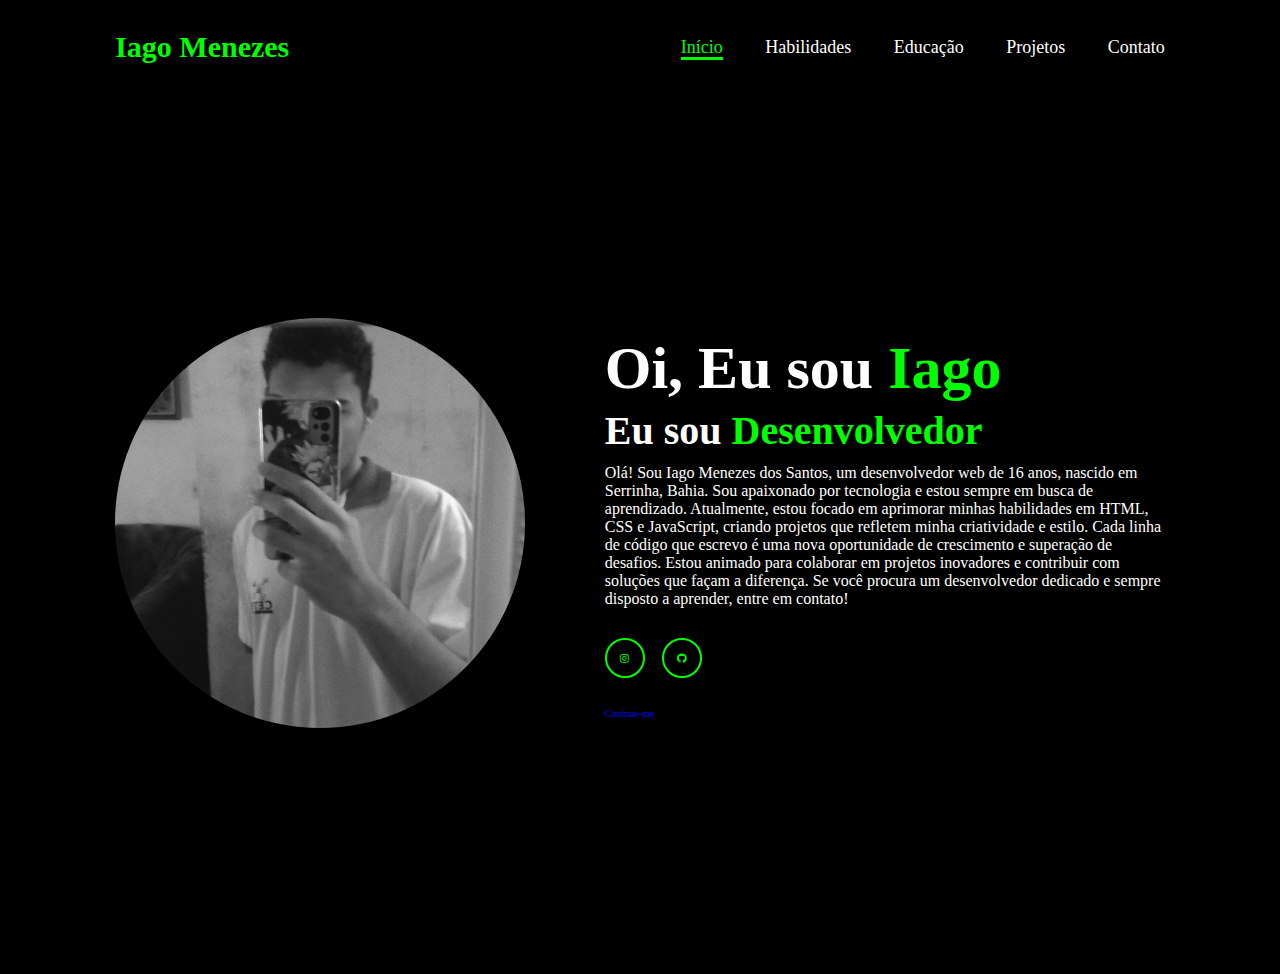
==== index.html @ 56a146c1 "Add files via upload" ====
<!DOCTYPE html>
<html lang="pt-br">
<head>
    <meta charset="UTF-8">
    <meta name="viewport" content="width=device-width, initial-scale=1.0">
    <link rel="shortcut icon" href="favicon.png" type="image/x-icon">
    <link rel="stylesheet" href="style.css">
    <link rel="stylesheet" href="https://cdnjs.cloudflare.com/ajax/libs/font-awesome/6.5.2/css/all.min.css">
    <title>Portifolio</title>
</head>
<body>
   <header>
       <a href="#"class="logo">Iago Menezes</a>

       <nav>
           <a href="index.html"class="active">Início</a>
           <a href="/Habilidades/index.html">Habilidades</a>
           <a href="/Educação/index.html">Educação</a>
           <a href="/Projetos/index.html">Projetos</a>
           <a href="/Contato/index.html">Contato</a>
       </nav>
   </header>
   <section class="home">
       <div class="home-img">
           <img src="main.jpeg" alt="">
       </div>
       <div class="home-content">
        <h1>Oi, Eu sou <span>Iago</span></h1>
        <h3 class="typing-text">Eu sou <span></span></h3>
        <p>Olá! Sou Iago Menezes dos Santos, um desenvolvedor web de 16 anos, nascido em Serrinha, Bahia. Sou apaixonado por tecnologia e estou sempre em busca de aprendizado. Atualmente, estou focado em aprimorar minhas habilidades em HTML, CSS e JavaScript, criando projetos que refletem minha criatividade e estilo. Cada linha de código que escrevo é uma nova oportunidade de crescimento e superação de desafios. Estou animado para colaborar em projetos inovadores e contribuir com soluções que façam a diferença. Se você procura um desenvolvedor dedicado e sempre disposto a aprender, entre em contato!</p>
        <div class="social-icons">
            <a href="https://www.instagram.com/iagomenezes37/?locale=en_US%2Cen_US" target="_blank"><i class="fa-brands fa-instagram"></i></a>
            <a href="https://github.com/IagoMenezes555" target="_blank"><i class="fa-brands fa-github"></i></a>
        </div>
        <a href="https://www.instagram.com/iagomenezes37/?locale=en_US%2Cen_US" target="_blank" class="bnt">Contrate-me</a>
        </div>
   </section>
</body>
</html>
---- style.css ----
@import url('https:fonts.googleapis.com/css2?family=Poppins:wght@100;200;300;400;500;600&display=swap');

*{
    margin: 0;
    padding: 0;
    box-sizing: border-box;
    text-decoration: none;
    border: none;
    outline: none;
    font-family:'Poppins'sans-serif;
}

html {
    font-size: 62.5%;
}

body {
    width: 100%;
    height: 100vh;
    overflow-x: hidden;
    background-color: black;
    color: white;
}

header {
    margin-top: 20px;
    position: relative;
    top: 0;
    left: 0;
    width: 100%;
    padding: 1rem 9%;
    background-color: transparent;
    filter: drop-shadow(10px);
    display: flex;
    justify-content: space-between;
    align-items: center;
    z-index: 100;
}

.logo{
    font-size: 3rem;
    color: #00FF00;
    font-weight: 800;
    cursor: pointer;
    transition: 0.5s ease;
}

.logo:hover{
    transform: scale(1.1);
}

nav a{
    font-size: 1.8rem;
    color: white;
    margin-left: 4rem;
    font-weight: 500;
    transition: 0.3s ease;
    border-bottom: 3px solid transparent;
}

nav a:hover,
nav a.active{
color: #00FF00;
border-bottom:3px solid #00FF00;
}

@media(max-width:995px){
    nav{
        position: absolute;
        display: none;
        top: 0;
        right: 0;
        width: 40%;
        border-left: 3px solid #00FF00;
        border-bottom: 3px solid #00FF00;
        border-bottom-left-radius: 2rem;
        padding: 1rem solid;
        background-color: #161616;
        border-top: 0.1rem solid rgba(0,0,0,0.1);
    }

    nav.active{
        display: block;
    }

    nav a{
        display: block;
        font-size: 2rem;
        margin: 3rem 0;
    }

    nav a:hover,
    nav a.active{
        padding: 1rem;
        border-radius: 0.5rem;
        border-bottom: 0.5rem solid #00FF00;
    }
}

section{
    min-height: 100vh;
    padding: 5rem 9% 5rem;
}

.home{
    display: flex;
    justify-content: center;
    align-items: center;
    gap: 8rem;
    background-color: black;
}

.home .home-content h1{
    font-size: 6rem;
    font-weight: 700;
    line-height: 1.3;
}

span{
    color: #00FF00;
}

.home-content h3{
    font-size: 4rem;
    margin-bottom: 1rem;
    font-weight: 700;
}

.home-content p{
    font-size: 1.6rem
}

.home-img{
    border-radius: 50%;
}

.home-img img{
    position: relative;
    width: 32vw;
    border-radius: 50%;
    box-shadow: 0 0 25px solid #00FF00;
    cursor: pointer;
    transition: 0.2s linear;
}

.home-img img:hover{
    font-size: 1.8rem;
    font-weight: 500;
}

.social-icons a{
    display: inline-flex;
    justify-content: center;
    align-items: center;
    width: 4rem;
    height: 4rem;
    background-color: transparent;
    border: 0.2rem solid #00FF00;
    font-size: 2;
    border-radius: 50%;
    margin: 3rem 1.5rem 3rem 0;
    transition: 0.3s ease;
    color: #00FF00;
}

.social-icons a:hover{
    color: black;
    transform:scale(1.3) translateY(-5px);
    background-color: #00FF00;
    box-shadow: 0 0 25px #00FF00;
}

.btn{
 display: inline-block;
 padding: 1rem 2.8rem;
 background-color: black;
 border-radius: 4rem;
 font-size: 1.6rem;
 color: #00FF00;
 letter-spacing: 0.3rem;
 font-weight: 600;
 border: 2px solid #00FF00;
 transition: 00.3s ease;
 cursor: pointer;
}

.btn:hover{
    transform: scale3d(1.03);
    background-color: #00FF00;
    color: black;
    box-shadow:  0 0 25px #00FF00;
}

.typing-text{
    font-size: 34px;
    font-weight: 600;
    min-width: 280px;
}

.typing-text span{
    position: relative;
}

.typing-text span::before{
    content: "Desenvolvedor";
    color: #00FF00;
    animation: words 20s infinite;
}

.typing-text span::after{
    content: "";
    background-color: black;
    position: absolute;
    width: calc(100% + 8px);
    height: 100%;
    border-left: 3px solid black;
    right -8;
    animation: cursor 0.6s infinite;
}

@keyframes cursor{
    to{
    border-left: 3px solid #00FF00
    }
}

@keyframes words{
    0%,20%{
        content: "Web Developer";
    }
    21%,40%{
        content: "Web Designer";
    }
}

@media (max-width: 1000px){
    .home{
        gap: 4rem;
    }
}

@media(max-width:995px){
    .home{
        flex-direction: column;
        margin: 5rem 4rem;
    }

    .home .home-content h3{
        font-size: 2.5rem;
    }

    .home-content h1{
        font-size: 5rem;
    }

    .home-img img{
        width: 70vh;
        margin-top: 4rem;
    }
}
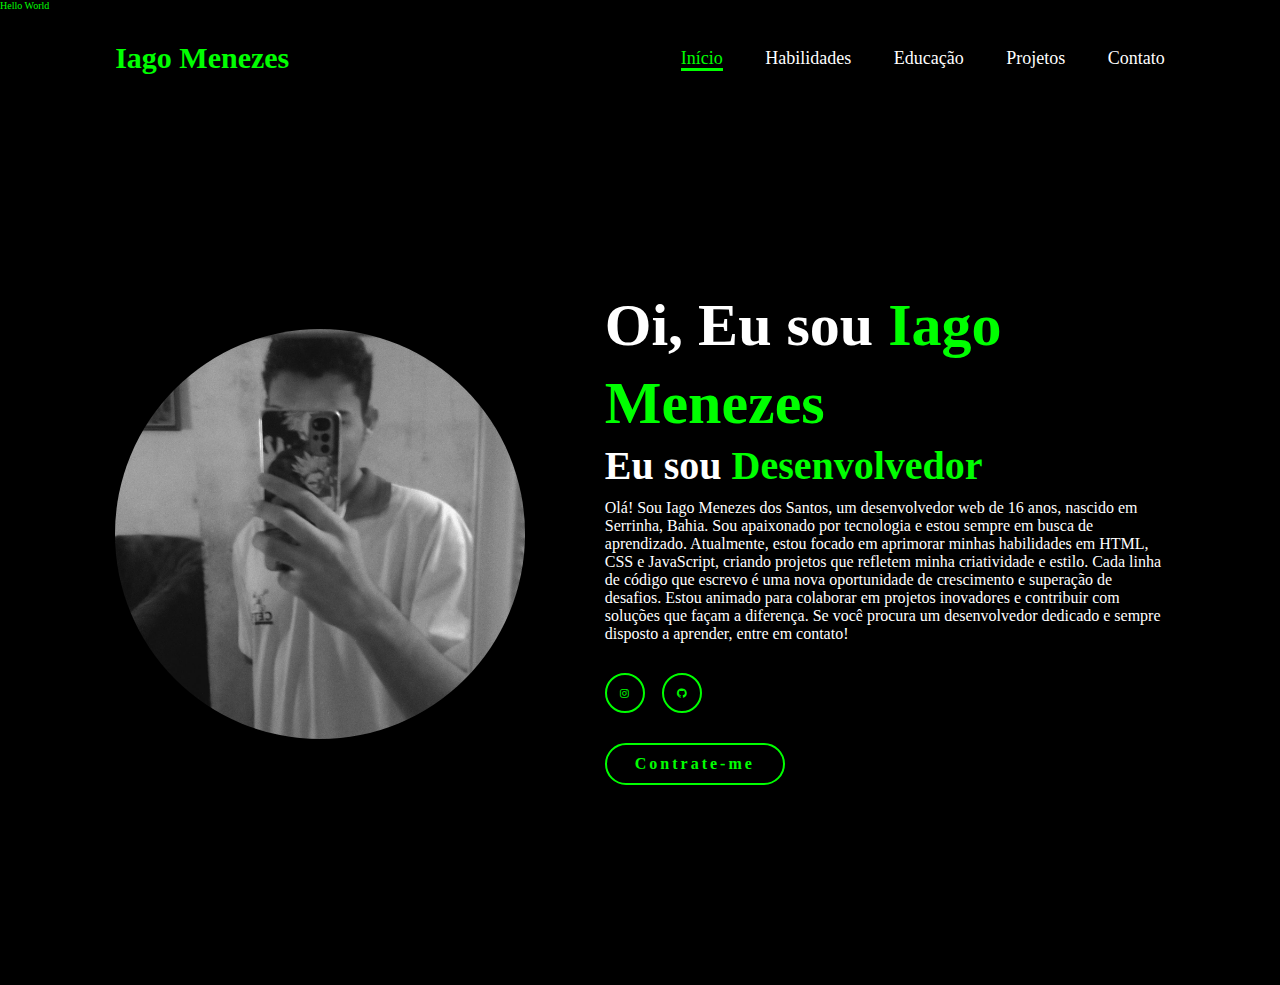
==== commit 72fbaab8: "atualizando a página.html" ====
--- a/index.html
+++ b/index.html
@@ -9,15 +9,20 @@
     <title>Portifolio</title>
 </head>
 <body>
+
+    <div class="loader">
+        <span>Hello World</span>
+    </div>
+
    <header>
        <a href="#"class="logo">Iago Menezes</a>
 
        <nav>
            <a href="index.html"class="active">Início</a>
-           <a href="/Habilidades/index.html">Habilidades</a>
-           <a href="/Educação/index.html">Educação</a>
-           <a href="/Projetos/index.html">Projetos</a>
-           <a href="/Contato/index.html">Contato</a>
+           <a href="https://iagomenezes555.github.io/Portfolio/Habilidades/index.html">Habilidades</a>
+           <a href="https://iagomenezes555.github.io/Portfolio/Educação/index.html">Educação</a>
+           <a href="https://iagomenezes555.github.io/Portfolio/Projetos/index.html">Projetos</a>
+           <a href="https://iagomenezes555.github.io/Portfolio/Contato/index.html">Contato</a>
        </nav>
    </header>
    <section class="home">
@@ -25,15 +30,17 @@
            <img src="main.jpeg" alt="">
        </div>
        <div class="home-content">
-        <h1>Oi, Eu sou <span>Iago</span></h1>
+        <h1>Oi, Eu sou <span>Iago Menezes</span></h1>
         <h3 class="typing-text">Eu sou <span></span></h3>
         <p>Olá! Sou Iago Menezes dos Santos, um desenvolvedor web de 16 anos, nascido em Serrinha, Bahia. Sou apaixonado por tecnologia e estou sempre em busca de aprendizado. Atualmente, estou focado em aprimorar minhas habilidades em HTML, CSS e JavaScript, criando projetos que refletem minha criatividade e estilo. Cada linha de código que escrevo é uma nova oportunidade de crescimento e superação de desafios. Estou animado para colaborar em projetos inovadores e contribuir com soluções que façam a diferença. Se você procura um desenvolvedor dedicado e sempre disposto a aprender, entre em contato!</p>
         <div class="social-icons">
             <a href="https://www.instagram.com/iagomenezes37/?locale=en_US%2Cen_US" target="_blank"><i class="fa-brands fa-instagram"></i></a>
             <a href="https://github.com/IagoMenezes555" target="_blank"><i class="fa-brands fa-github"></i></a>
         </div>
-        <a href="https://www.instagram.com/iagomenezes37/?locale=en_US%2Cen_US" target="_blank" class="bnt">Contrate-me</a>
+        <a href="https://www.instagram.com/iagomenezes37/?locale=en_US%2Cen_US" target="_blank" class="btn">Contrate-me</a>
         </div>
    </section>
+
+   <script src="script.js"></script>
 </body>
-</html>+</html>
